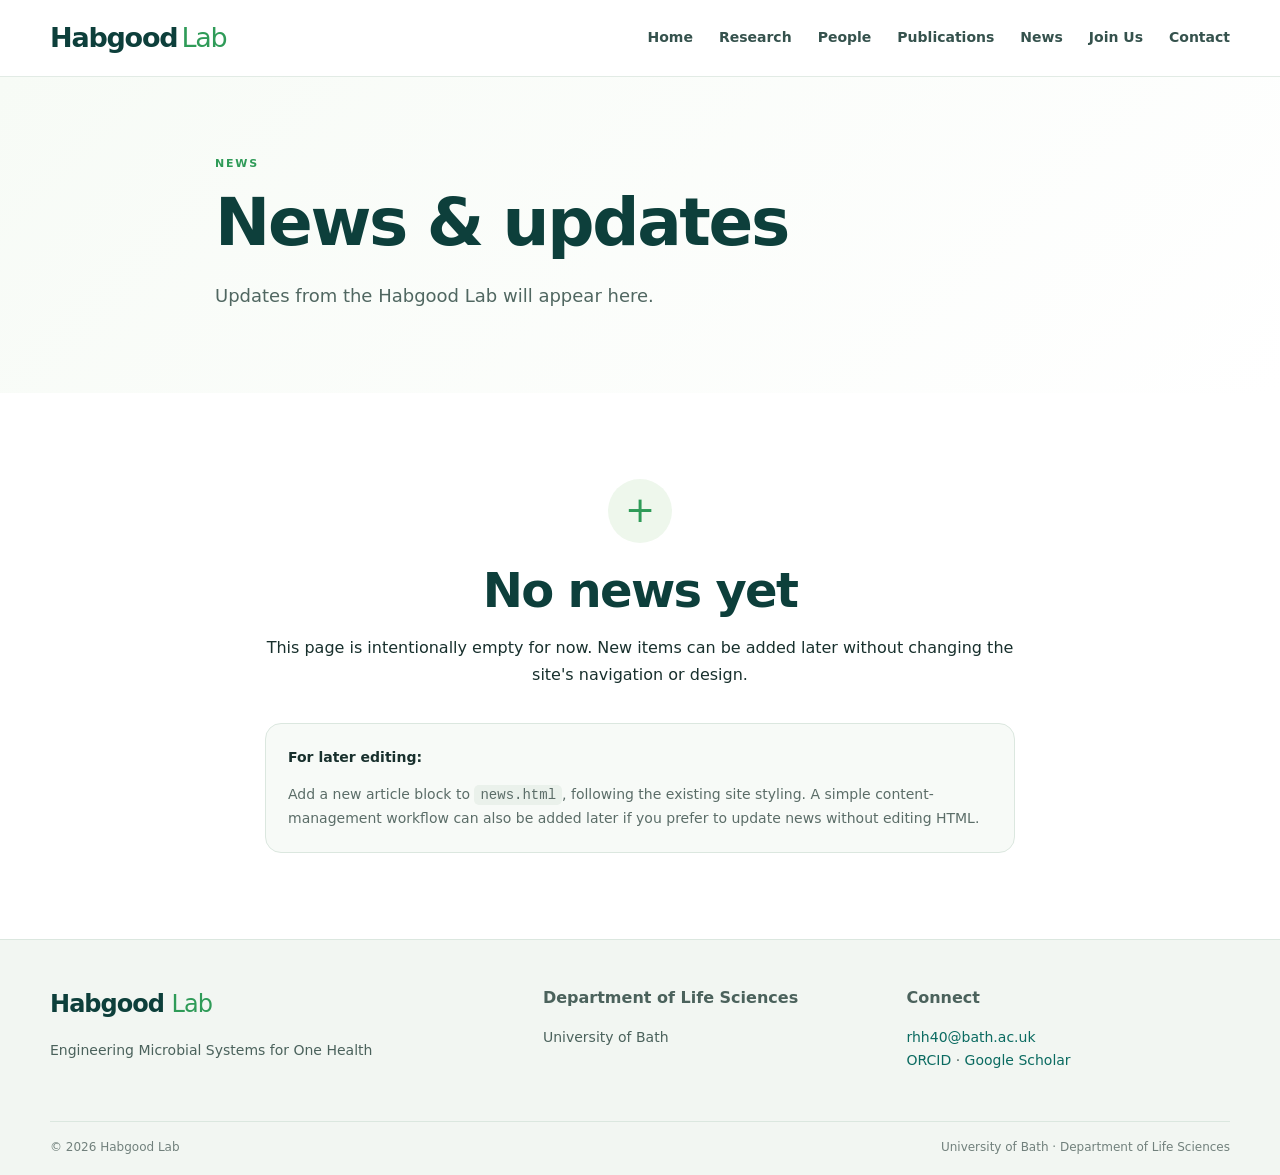
==== news.html @ 1f8efa3f "Add files via upload" ====
<!doctype html>
<html lang="en">
<head>
  <meta charset="utf-8">
  <meta name="viewport" content="width=device-width, initial-scale=1">
  <meta name="description" content="Habgood Lab — Engineering Microbial Systems for One Health at the University of Bath.">
  <title>News | Habgood Lab</title>
  <link rel="icon" href="images/mark.svg" type="image/svg+xml">
  <link rel="stylesheet" href="style.css">
</head>
<body>

<header class="site-header">
  <div class="container nav-wrap">
    <a class="brand" href="index.html" aria-label="Habgood Lab home">
      <span class="brand-name">Habgood</span><span class="brand-lab">Lab</span>
    </a>
    <button class="menu-toggle" aria-label="Open navigation" aria-expanded="false">☰</button>
    <nav class="nav" aria-label="Main navigation">
      <a href="index.html">Home</a>
      <a href="research.html">Research</a>
      <a href="people.html">People</a>
      <a href="publications.html">Publications</a>
      <a href="news.html">News</a>
      <a href="join-us.html">Join Us</a>
      <a href="contact.html">Contact</a>
    </nav>
  </div>
</header>

<main>
  <section class="page-hero">
    <div class="container narrow">
      <p class="eyebrow">News</p>
      <h1>News & updates</h1>
      <p class="lede">Updates from the Habgood Lab will appear here.</p>
    </div>
  </section>

  <section class="section">
    <div class="container empty-state">
      <div class="empty-icon">+</div>
      <h2>No news yet</h2>
      <p>This page is intentionally empty for now. New items can be added later without changing the site's navigation or design.</p>
      <div class="admin-note">
        <strong>For later editing:</strong>
        <p>Add a new article block to <code>news.html</code>, following the existing site styling. A simple content-management workflow can also be added later if you prefer to update news without editing HTML.</p>
      </div>
    </div>
  </section>
</main>

<footer class="site-footer">
  <div class="container footer-grid">
    <div>
      <div class="footer-brand"><span>Habgood</span> <em>Lab</em></div>
      <p>Engineering Microbial Systems for One Health</p>
    </div>
    <div>
      <strong>Department of Life Sciences</strong>
      <p>University of Bath</p>
    </div>
    <div>
      <strong>Connect</strong>
      <p>
        <a href="mailto:rhh40@bath.ac.uk">rhh40@bath.ac.uk</a><br>
        <a href="https://orcid.org/0000-0002-8487-4551" target="_blank" rel="noopener">ORCID</a>
        · <a href="https://scholar.google.com/citations?user=xZaKeccAAAAJ&hl=en" target="_blank" rel="noopener">Google Scholar</a>
      </p>
    </div>
  </div>
  <div class="container footer-bottom">
    <span>© <span id="year"></span> Habgood Lab</span>
    <span>University of Bath · Department of Life Sciences</span>
  </div>
</footer>

<script src="script.js"></script>
</body>
</html>
---- style.css ----
:root{
  --ink:#0d3f3b;
  --teal:#0b6b61;
  --green:#2f9b58;
  --lime:#9bd36a;
  --pale:#eef7ec;
  --mist:#f5f8f5;
  --line:#dbe7df;
  --white:#fff;
  --max:1180px;
  --radius:20px;
}
*{box-sizing:border-box}
html{scroll-behavior:smooth}
body{margin:0;color:#18302d;background:#fff;font-family:Inter,ui-sans-serif,system-ui,-apple-system,BlinkMacSystemFont,"Segoe UI",sans-serif;line-height:1.65}
a{color:inherit}
.container{width:min(calc(100% - 48px),var(--max));margin:0 auto}
.narrow{max-width:850px}
.site-header{position:sticky;top:0;z-index:20;background:rgba(255,255,255,.94);backdrop-filter:blur(14px);border-bottom:1px solid rgba(219,231,223,.8)}
.nav-wrap{min-height:76px;display:flex;align-items:center;justify-content:space-between;gap:24px}
.brand{text-decoration:none;letter-spacing:-.045em;font-size:27px;font-weight:800}
.brand-name{color:var(--ink)}
.brand-lab{color:var(--green);font-weight:500;margin-left:4px}
.nav{display:flex;align-items:center;gap:26px;font-size:14px;font-weight:650;color:#35524d}
.nav a{text-decoration:none}
.nav a:hover{color:var(--green)}
.menu-toggle{display:none;border:0;background:none;font-size:24px;color:var(--ink)}
.hero{padding:86px 0 72px;background:linear-gradient(135deg,#fff 35%,#f2f8ef)}
.hero-grid{display:grid;grid-template-columns:1.05fr .95fr;align-items:center;gap:60px}
.eyebrow{text-transform:uppercase;letter-spacing:.16em;font-size:11px;font-weight:800;color:var(--green);margin:0 0 14px}
.eyebrow.light{color:var(--lime)}
h1,h2,h3{color:var(--ink);line-height:1.08;letter-spacing:-.035em;margin-top:0}
h1{font-size:clamp(44px,6vw,72px);margin-bottom:24px}
h1 span{color:var(--green)}
h2{font-size:clamp(30px,4vw,48px);margin-bottom:18px}
h3{font-size:22px;margin-bottom:9px}
.lede{font-size:20px;line-height:1.55;color:#49615c;max-width:720px}
.hero-actions{display:flex;align-items:center;gap:24px;margin-top:30px}
.button{display:inline-block;text-decoration:none;background:var(--ink);color:#fff;padding:12px 19px;border-radius:999px;font-weight:750;font-size:14px}
.button:hover{transform:translateY(-1px);background:#062e2b}
.button-light{background:#fff;color:var(--ink)}
.button-outline{background:transparent;color:var(--ink);border:1px solid var(--line)}
.text-link{text-decoration:none;color:var(--teal);font-weight:750}
.text-link:hover{text-decoration:underline}
.hero-art{display:flex;justify-content:center}
.hero-art img{width:100%;max-width:560px;height:auto;border-radius:18px;box-shadow:0 20px 50px rgba(18,70,61,.10)}
.section{padding:86px 0}
.section-soft{background:var(--mist)}
.section-dark{background:var(--ink);color:#e9f2ed}
.section-dark h2,.section-dark p{color:#fff}
.section-heading{max-width:820px;margin-bottom:42px}
.theme-grid{display:grid;grid-template-columns:repeat(5,1fr);gap:14px}
.theme-card{padding:25px;background:#fff;border:1px solid var(--line);border-radius:var(--radius);text-decoration:none;transition:.2s ease}
.theme-card:hover{transform:translateY(-4px);box-shadow:0 16px 35px rgba(10,70,60,.08)}
.theme-card span{font-size:11px;font-weight:800;color:var(--green);letter-spacing:.12em}
.theme-card p{font-size:14px;color:#5d716d;margin-bottom:0}
.split{display:grid;grid-template-columns:1.2fr .8fr;gap:80px;align-items:center}
.role{font-size:17px;color:var(--green);font-weight:700}
.mini-profile img{width:100%;max-width:330px;display:block;margin-left:auto;border-radius:24px}
.cta{display:flex;justify-content:space-between;align-items:center;gap:40px}
.cta h2{max-width:680px}
.cta p{max-width:650px}
.page-hero{padding:78px 0 65px;background:linear-gradient(135deg,#f7fbf6,#fff)}
.page-hero h1{font-size:clamp(42px,6vw,66px)}
.page-hero p:not(.eyebrow){color:#506761;font-size:18px}
.research-list{border-top:1px solid var(--line)}
.research-block{display:grid;grid-template-columns:100px 1fr;gap:30px;padding:48px 0;border-bottom:1px solid var(--line)}
.research-number{font-size:13px;font-weight:800;color:var(--green);padding-top:5px}
.research-block h2{font-size:34px}
.research-block p{max-width:780px;color:#536762}
.profile-grid{display:grid;grid-template-columns:360px 1fr;gap:70px;align-items:start}
.profile-photo img{width:100%;border-radius:24px}
.tag-row{display:flex;flex-wrap:wrap;gap:8px;margin:25px 0}
.tag-row span{padding:7px 11px;border:1px solid var(--line);border-radius:999px;background:#f8fbf7;color:#43605a;font-size:12px;font-weight:700}
.profile-links{display:flex;flex-wrap:wrap;gap:10px}
.center{text-align:center;margin:0 auto}
.publication-list{max-width:900px}
.publication{padding:35px 0;border-bottom:1px solid var(--line)}
.publication h2{font-size:30px;margin-bottom:10px}
.pub-year{color:var(--green);font-weight:800;text-transform:uppercase;letter-spacing:.12em;font-size:11px}
.pub-detail{color:#63736f;font-size:14px}
.empty-state{text-align:center;max-width:750px;margin:0 auto}
.empty-icon{width:64px;height:64px;border-radius:50%;background:var(--pale);color:var(--green);font-size:36px;line-height:62px;margin:0 auto 22px}
.admin-note{margin-top:35px;text-align:left;padding:22px;background:#f7faf7;border:1px solid var(--line);border-radius:16px;font-size:14px}
.admin-note p{margin-bottom:0;color:#5b6d68}
code{background:#eaf1eb;padding:2px 6px;border-radius:5px}
.two-col{display:grid;grid-template-columns:1fr .7fr;gap:70px}
.callout{background:var(--pale);border-radius:22px;padding:34px}
.clean-list{list-style:none;padding:0;margin:0}
.clean-list li{padding:11px 0;border-bottom:1px solid rgba(13,63,59,.12);font-weight:700}
.clean-list li:last-child{border-bottom:0}
.contact-grid{display:grid;grid-template-columns:1fr 1fr;gap:70px}
.contact-card{border-left:3px solid var(--lime);padding:8px 0 8px 28px}
.contact-card p{margin:0 0 25px}
.contact-card a{color:var(--teal);font-weight:700}
.site-footer{background:#f2f6f2;border-top:1px solid var(--line);padding:45px 0 18px;color:#4b625c}
.footer-grid{display:grid;grid-template-columns:1.4fr 1fr 1fr;gap:40px}
.footer-brand{font-size:24px;font-weight:800;letter-spacing:-.04em;color:var(--ink)}
.footer-brand em{font-style:normal;color:var(--green);font-weight:500}
.footer-grid p{font-size:14px}
.footer-grid a{text-decoration:none;color:var(--teal)}
.footer-bottom{margin-top:35px;padding-top:16px;border-top:1px solid var(--line);display:flex;justify-content:space-between;gap:20px;font-size:12px;color:#71807c}
@media(max-width:900px){
  .nav{display:none;position:absolute;left:0;right:0;top:76px;background:#fff;border-bottom:1px solid var(--line);padding:18px 24px;flex-direction:column;align-items:flex-start}
  .nav.open{display:flex}
  .menu-toggle{display:block}
  .hero-grid,.split,.profile-grid,.two-col,.contact-grid{grid-template-columns:1fr}
  .hero-art{order:-1}
  .theme-grid{grid-template-columns:repeat(2,1fr)}
  .mini-profile img{margin:0;max-width:280px}
  .footer-grid{grid-template-columns:1fr 1fr}
}
@media(max-width:560px){
  .container{width:min(calc(100% - 30px),var(--max))}
  .hero,.section{padding:60px 0}
  .theme-grid{grid-template-columns:1fr}
  .research-block{grid-template-columns:1fr;gap:5px}
  .research-number{padding-top:0}
  .cta,.footer-bottom{flex-direction:column;align-items:flex-start}
  .footer-grid{grid-template-columns:1fr}
  .hero-actions{align-items:flex-start;flex-direction:column;gap:15px}
}
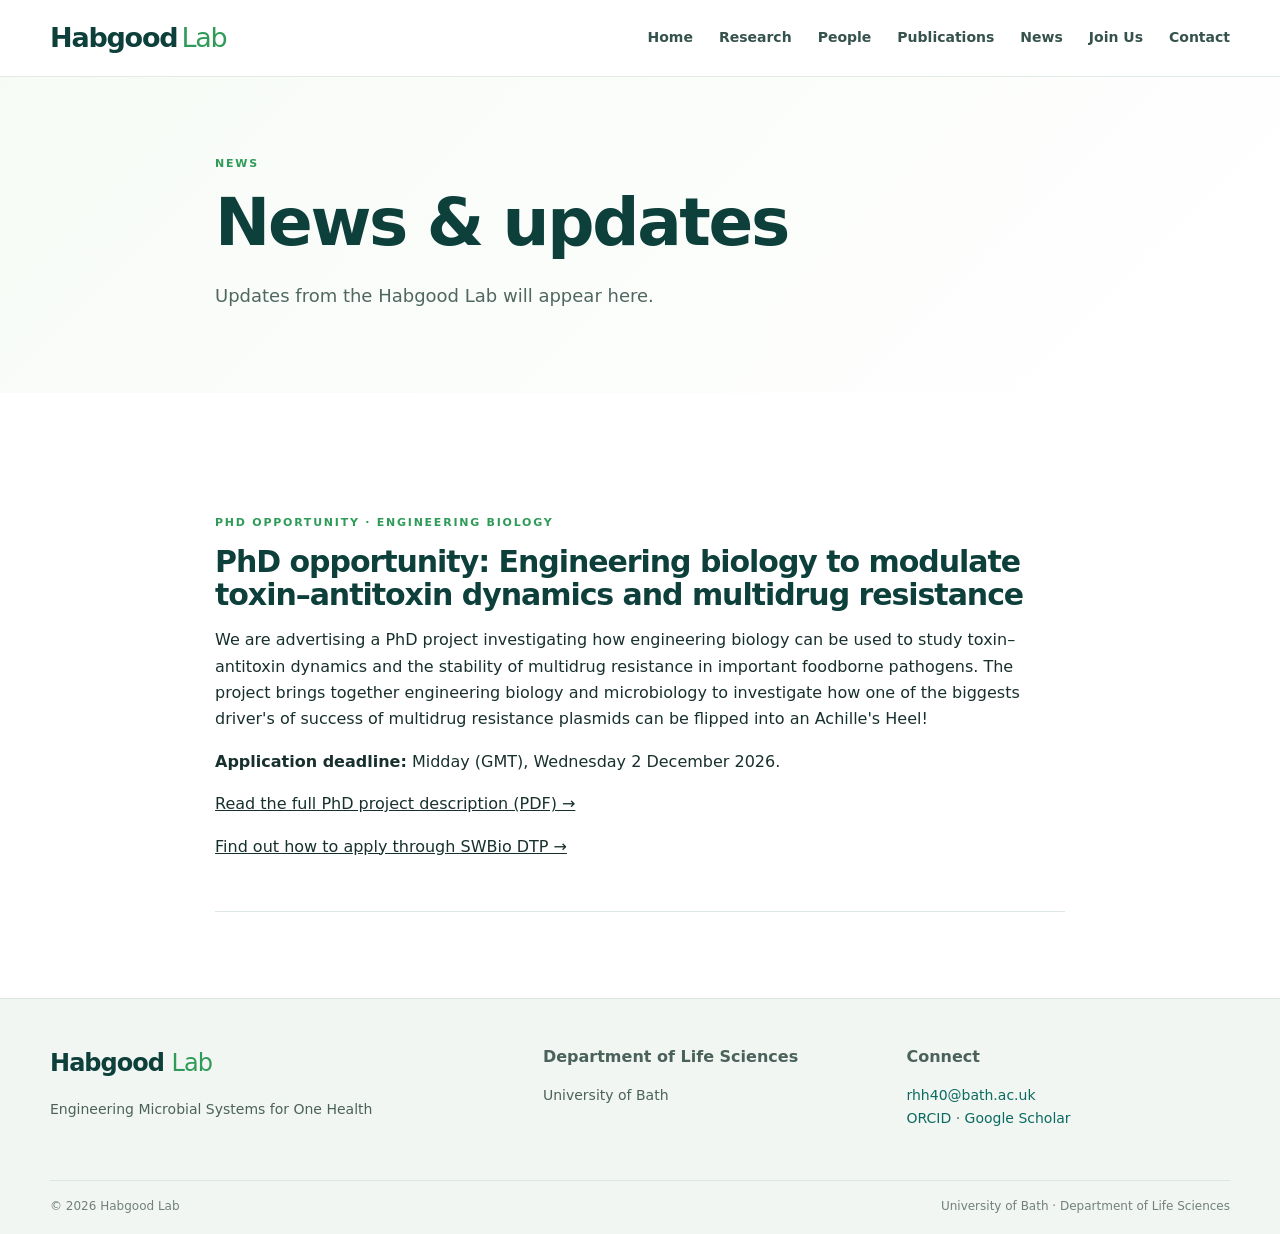
==== commit ff6d3305: "SWBio phd advert.html" ====
--- a/news.html
+++ b/news.html
@@ -37,17 +37,44 @@
     </div>
   </section>
 
-  <section class="section">
-    <div class="container empty-state">
-      <div class="empty-icon">+</div>
-      <h2>No news yet</h2>
-      <p>This page is intentionally empty for now. New items can be added later without changing the site's navigation or design.</p>
-      <div class="admin-note">
-        <strong>For later editing:</strong>
-        <p>Add a new article block to <code>news.html</code>, following the existing site styling. A simple content-management workflow can also be added later if you prefer to update news without editing HTML.</p>
-      </div>
-    </div>
-  </section>
+  
+<section class="section">
+  <div class="container narrow">
+    <article class="publication">
+      <p class="eyebrow">PhD opportunity · Engineering Biology</p>
+      <h2>PhD opportunity: Engineering biology to modulate toxin–antitoxin dynamics and multidrug resistance</h2>
+
+      <p>
+        We are advertising a PhD project investigating how engineering
+        biology can be used to study toxin–antitoxin dynamics and the
+        stability of multidrug resistance in important foodborne pathogens.
+        The project brings together engineering biology and microbiology
+        to investigate how one of the biggests driver's of success of
+        multidrug resistance plasmids can be flipped into an Achille's Heel!
+      </p>
+
+      <p>
+        <strong>Application deadline:</strong>
+        Midday (GMT), Wednesday 2 December 2026.
+      </p>
+
+      <p>
+        <a href="https://www.swbio.ac.uk/files/2026/10/Project_3659.pdf"
+           target="_blank" rel="noopener">
+          Read the full PhD project description (PDF) →
+        </a>
+      </p>
+
+      <p>
+        <a href="https://www.swbio.ac.uk/programme/how-to-apply/"
+           target="_blank" rel="noopener">
+          Find out how to apply through SWBio DTP →
+        </a>
+      </p>
+    </article>
+  </div>
+</section>
+
 </main>
 
 <footer class="site-footer">
